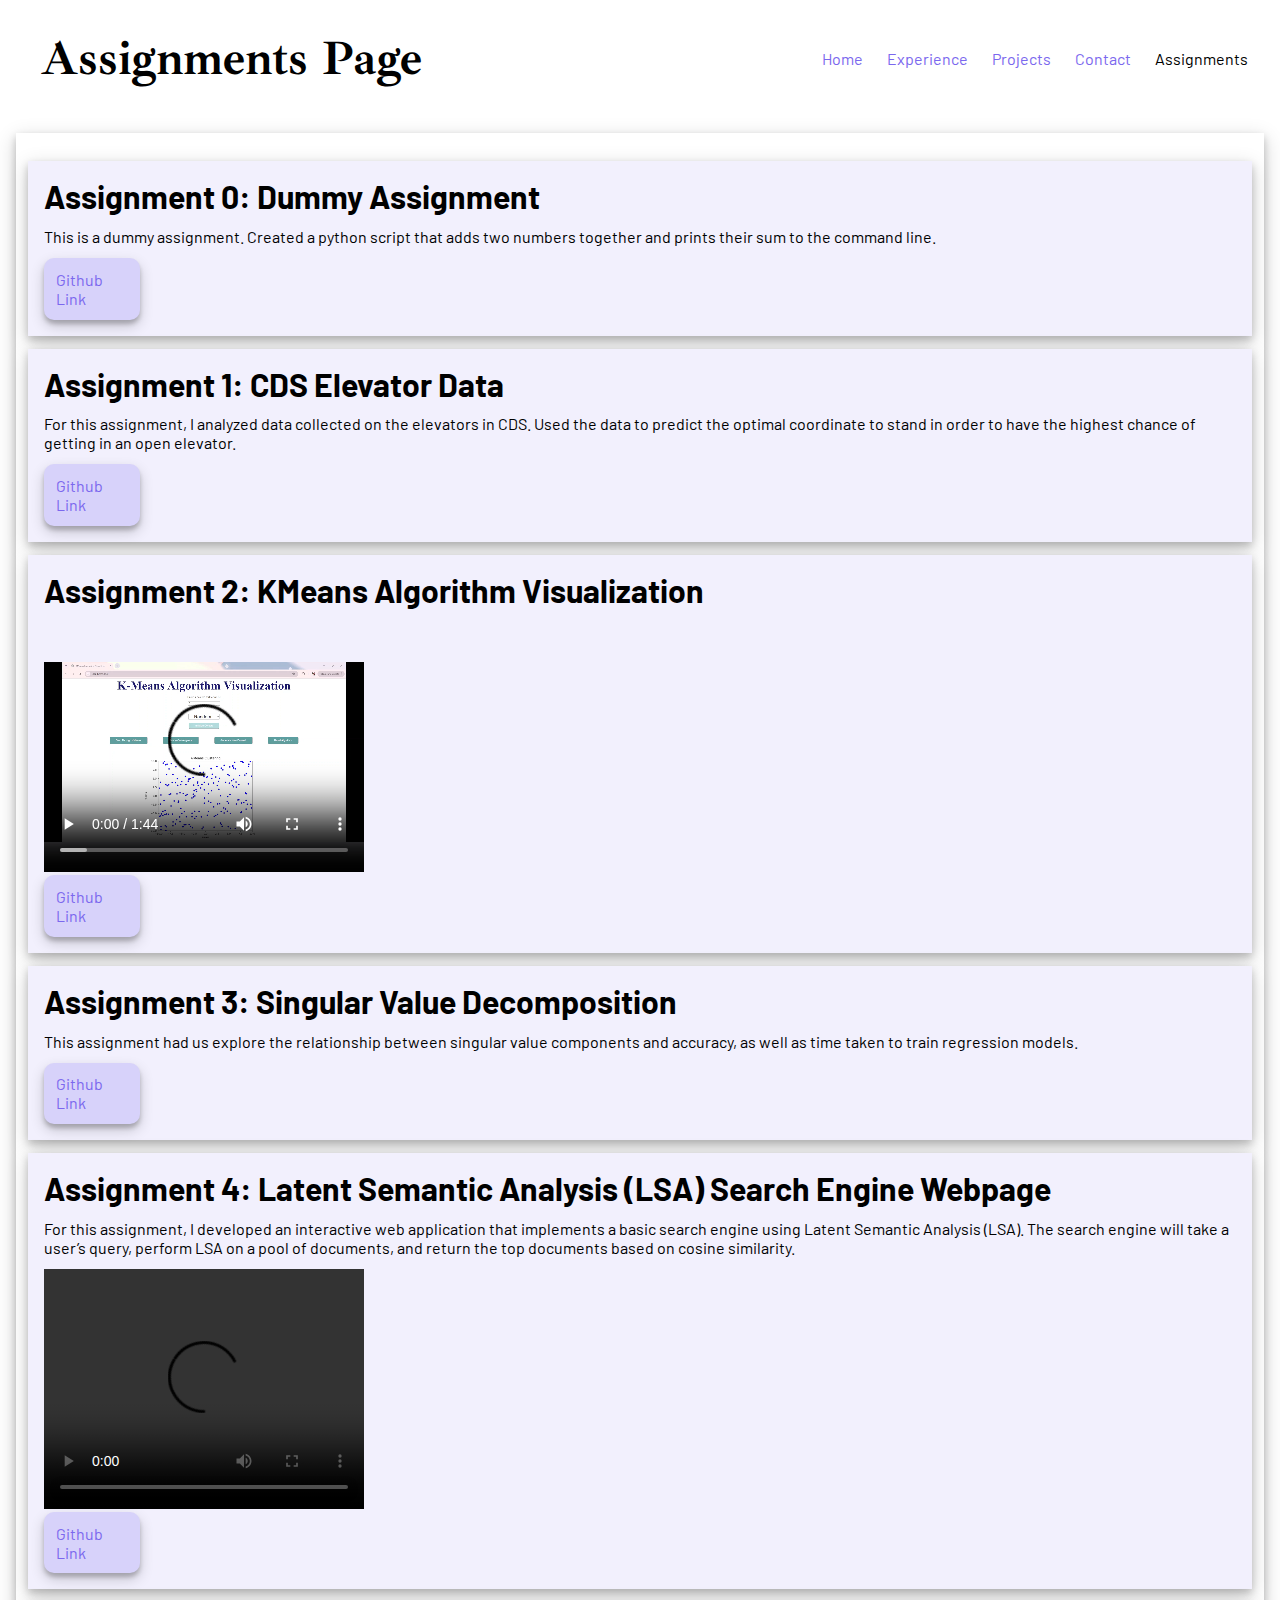
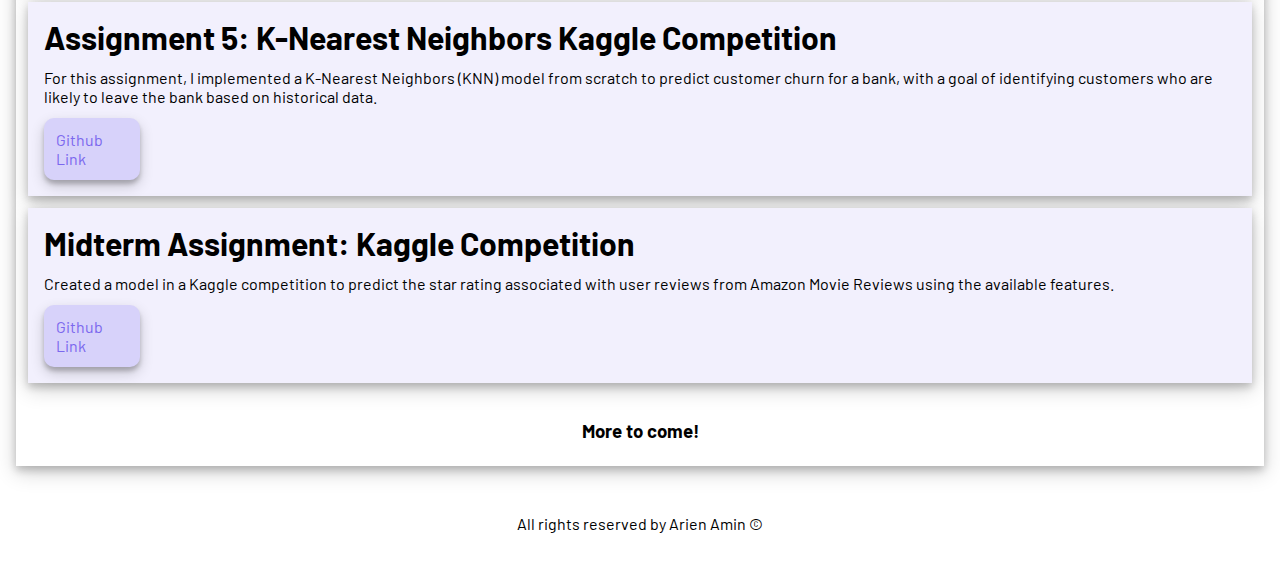
==== assignments.html @ d5472036 "added link for assignment 5" ====
<!DOCTYPE html>
<html lang="en">
<head>
    <meta charset="UTF-8">
    <link rel="stylesheet" type="text/css" href="index.css">
    <title>Assignments | CS506</title>
</head>
<body>
<header>
    <h1 class="title">Assignments Page</h1>
    <nav>
        <ul>
            <li><a href="index.html">Home</a></li>
            <li><a href="work-experience.html">Experience</a></li>
            <li><a href="projects.html">Projects</a></li>
            <li><a href="contact.html">Contact</a></li>
            <li><a class="active" href="assignments.html">Assignments</a></li>
        </ul>
    </nav>
</header>

<main>
    <div id="assignment-wrapper">
        <div class="assignments-gallery">
            <div class="assignments-card" data-modal="card0">
                <h1>Assignment 0: Dummy Assignment</h1>
                <p class="desc">This is a dummy assignment. Created a python script that adds two numbers together and prints their sum to the command line.</p>
                <div class="assignment-button">
                    <a href="https://github.com/arien97/aramin-assignment-0" target="_blank">Github Link</a>
                </div>
            </div>

            <div class="assignments-card" data-modal="card1">
                <h1>Assignment 1: CDS Elevator Data</h1>
                <p class="desc">For this assignment, I analyzed data collected on the elevators in CDS. Used the data to
                predict the optimal coordinate to stand in order to have the highest chance of getting in an open elevator.</p>
                <div class="assignment-button">
                    <a href="https://github.com/arien97/aramin-assignment-1" target="_blank">Github Link</a>
                </div>
            </div>

            <div class="assignments-card" data-modal="card2">
                <h1>Assignment 2: KMeans Algorithm Visualization</h1>
                <p class="desc"></p>
                <video width="320" height="240" controls>
                    <source src="./source/KMeansVideo.mp4" type="video/mp4">
                </video>
                <div class="assignment-button">
                    <a href="https://github.com/arien97/aramin-assignment-2" target="_blank">Github Link</a>
                </div>
            </div>

            <div class="assignments-card" data-modal="card3">
                <h1>Assignment 3: Singular Value Decomposition</h1>
                <p class="desc">This assignment had us explore the relationship between singular value components and accuracy, as well as time taken to train regression models.</p>
                <div class="assignment-button">
                    <a href="https://github.com/arien97/aramin-assignment-3" target="_blank">Github Link</a>
                </div>
            </div>

            <div class="assignments-card" data-modal="card4">
                <h1>Assignment 4: Latent Semantic Analysis (LSA) Search Engine Webpage</h1>
                <p class="desc">For this assignment, I developed an interactive web application that implements a basic search engine using Latent Semantic Analysis (LSA). The search engine will take a user’s query, perform LSA on a pool of documents, and return the top documents based on cosine similarity.</p>
                <video width="320" height="240" controls>
                    <source src="source/LSA-video.mp4" type="video/mp4">
                </video>
                <div class="assignment-button">
                    <a href="https://github.com/arien97/aramin-assignment-4" target="_blank">Github Link</a>
                </div>
            </div>

            <div class="assignments-card" data-modal="card5">
                <h1>Assignment 5: K-Nearest Neighbors Kaggle Competition</h1>
                <p class="desc">For this assignment, I implemented a K-Nearest Neighbors (KNN) model from scratch to predict customer churn for a bank, with a goal of identifying customers who are likely to leave the bank based on historical data.</p>
                <div class="assignment-button">
                    <a href="https://github.com/arien97/aramin-assignment-5" target="_blank">Github Link</a>
                </div>
            </div>

            <div class="assignments-card" data-modal="card6">
                <h1>Midterm Assignment: Kaggle Competition</h1>
                <p class="desc">Created a model in a Kaggle competition to predict the star rating associated with user reviews from Amazon Movie Reviews using the available features.</p>
                <div class="assignment-button">
                    <a href="https://github.com/arien97/aramin-cs506-midterm" target="_blank">Github Link</a>
                </div>
            </div>

            <div id="temp">
                <h3>More to come!</h3>
            </div>

        </div>
    </div>
</main>

<footer><p>All rights reserved by Arien Amin &#169; </p></footer>

</body>
</html>
---- index.css ----
@import url('https://fonts.googleapis.com/css2?family=Barlow:ital,wght@0,100;0,200;0,300;0,400;0,500;0,600;0,700;0,800;0,900;1,100;1,200;1,300;1,400;1,500;1,600;1,700;1,800;1,900&display=swap');
@import url('https://fonts.googleapis.com/css2?family=Barlow:ital,wght@0,100;0,200;0,300;0,400;0,500;0,600;0,700;0,800;0,900;1,100;1,200;1,300;1,400;1,500;1,600;1,700;1,800;1,900&family=Ibarra+Real+Nova:ital,wght@0,400..700;1,400..700&display=swap');

*{
    margin: 0;
    box-sizing: border-box;
    font-family: "Barlow", sans-serif;
}
::-webkit-scrollbar{
    width: 12px;
}
::-webkit-scrollbar-track {
    background: #f1f1f1;
}

/* Handle */
::-webkit-scrollbar-thumb {
    background: #d7d2fa;
}

/* Handle on hover */
::-webkit-scrollbar-thumb:hover {
    background: mediumslateblue;
}

/*for bigger screens*/
@media screen and (min-width: 750px){
    header{
        display: flex;
        justify-content: space-between;
        align-items: center;
        padding: 1rem;
        h1{
            padding: 1% 2%;
        }
        nav{
            padding-right: 2%;
        }
        nav ul{
            display: flex;
            gap: 1.5rem;
        }
    }
}

/*for smaller screens*/
@media screen and (max-width: 750px){
    header{
        display: flex;
        flex-direction: column;
        align-items: center;
        padding: 1rem;
        h1{
            padding: 1% 2%;
        }
        nav{
            padding-right: 2%;
        }
        nav ul{
            display: flex;
            gap: 1.5rem;
        }
    }
}

.title{
    font-family: "Ibarra Real Nova", serif;
    font-size: calc(1rem + 2rem);
}

nav a{
    text-decoration: none;
    color: mediumslateblue;
}

nav a:hover{
    text-decoration: underline;
    transition: 0.3s ease;
}

nav ul{
    list-style: none;
    padding: 2%;
}

nav li{
    .active{
        color: black;
    }
}

#page-wrapper {
    height: 90vh;

}

.card{
    background-color: #e9e8ff;
    background-image: linear-gradient(#e9e8ff, #ededed);
    text-align: center;
    box-shadow: 0 4px 8px 0 rgba(0, 0, 0, 0.2), 0 6px 20px 0 rgba(0, 0, 0, 0.19);

    #card-title{
        color: mediumslateblue;
        padding: 2%;
        font-size: calc(1rem + 1rem);
    }
    p{
        padding: 0 4%;
    }
    padding: 1rem;
    margin: 2rem;
    height: 50vh;
}

#work-wrapper{
    height: 90vh;
    margin: 2% 10% 6% 6%;
    h3{
        text-align: center;
    }
}

table th{
    background-color: mediumslateblue;
    color: white;
}

th, td{
    padding: 1vw;
}

.table-wrapper{
    margin: auto;
    padding-bottom: 10%;
    padding-top: 10%;
}



.job-desc{
    margin: 5%;
    text-align: left;
    a{
        color: mediumslateblue;
        text-decoration: none;
    }
    a:hover{
        text-decoration: underline;
    }
}

#projects{
    text-align: center;
    padding: 2rem;
    height: 90vh;
}

#contact-page{
    height: 80vh;
}
#contact-content{
    padding: 2rem;
    border-radius: 10px;
    margin: 5% 5%;
    text-align: center;
    a{
        color: mediumslateblue;
        text-decoration: none;
    }
    a:hover{
        text-decoration: underline;
    }
    box-shadow: 0 4px 8px 0 rgba(0, 0, 0, 0.2), 0 6px 20px 0 rgba(0, 0, 0, 0.19);
}

#assignment-wrapper{
    margin: 1rem;
    min-height: 90vh;
}

.assignments-gallery{
    box-shadow: 0 4px 8px 0 rgba(0, 0, 0, 0.2), 0 6px 20px 0 rgba(0, 0, 0, 0.19);
    min-height: 80vh;
    padding-top: 1rem;
    #temp{
        text-align: center;
        padding: 1.5rem;
    }
}

.assignments-card{
    background-color: #f2f0fd;
    box-shadow: 0 4px 8px 0 rgba(0, 0, 0, 0.2), 0 6px 20px 0 rgba(0, 0, 0, 0.19);
    margin: 1%;
    padding: 1rem;

    .desc{
        padding: 1% 0;
    }

    .assignment-button{
        background-color: #d7d2fa;
        width: 8%;
        padding: 1%;
        border-radius: 10px;
        box-shadow: 0 4px 4px 0 rgba(0, 0, 0, 0.2), 0 6px 14px 0 rgba(0, 0, 0, 0.19);
        a{
            text-decoration: none;
            color: mediumslateblue;
        }
        a:hover{
            text-decoration: underline;
        }
    }
}
footer{
    text-align: center;
    padding-bottom: 2rem;
    padding-top: 2rem;
}
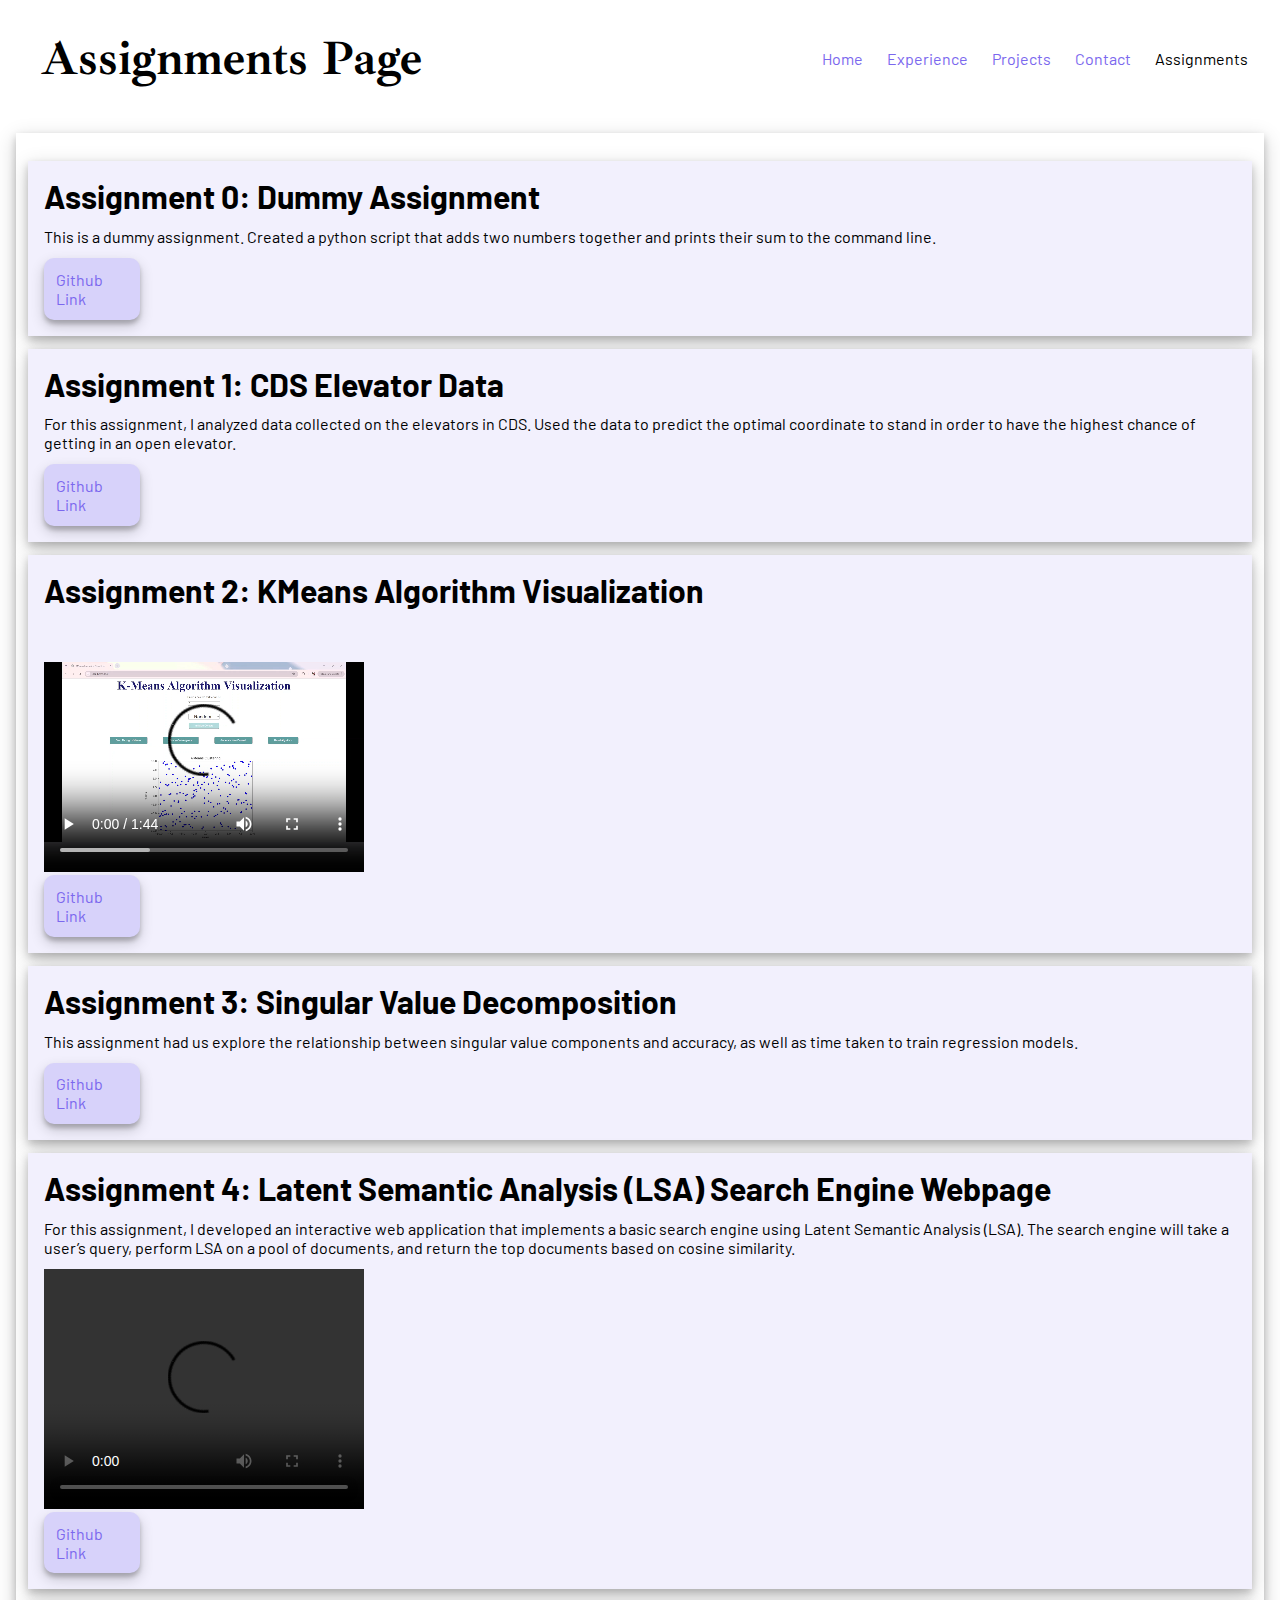
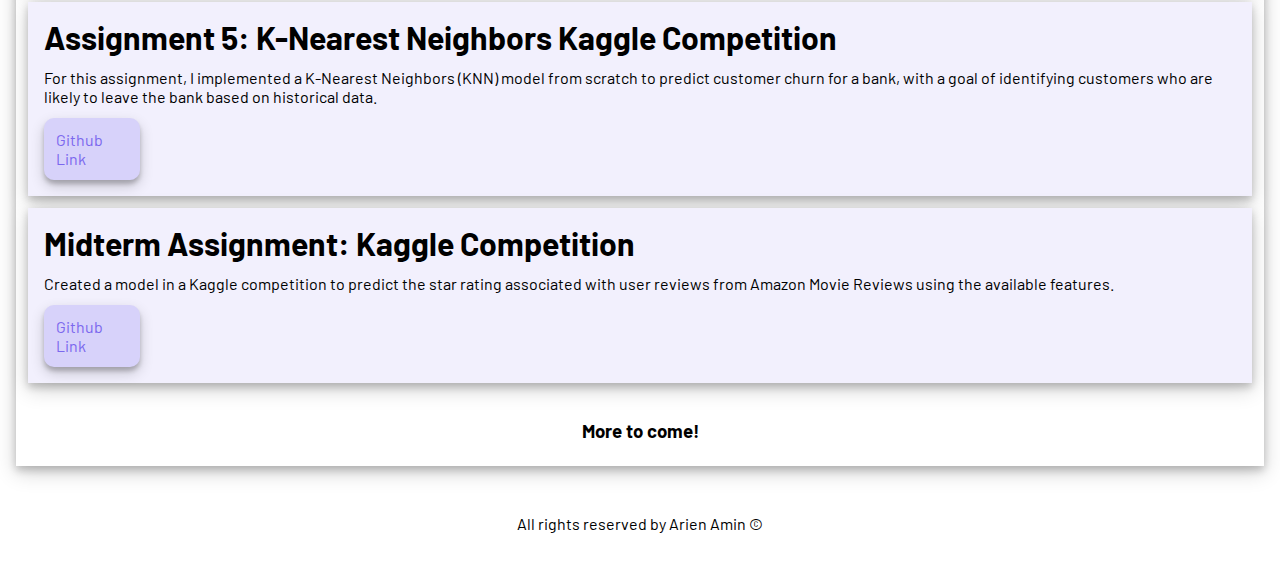
==== commit 7311ef31: "added midterm assignment" ====
--- a/assignments.html
+++ b/assignments.html
@@ -85,6 +85,9 @@
                 </div>
             </div>
 
+            <div>
+            </div>
+
             <div id="temp">
                 <h3>More to come!</h3>
             </div>
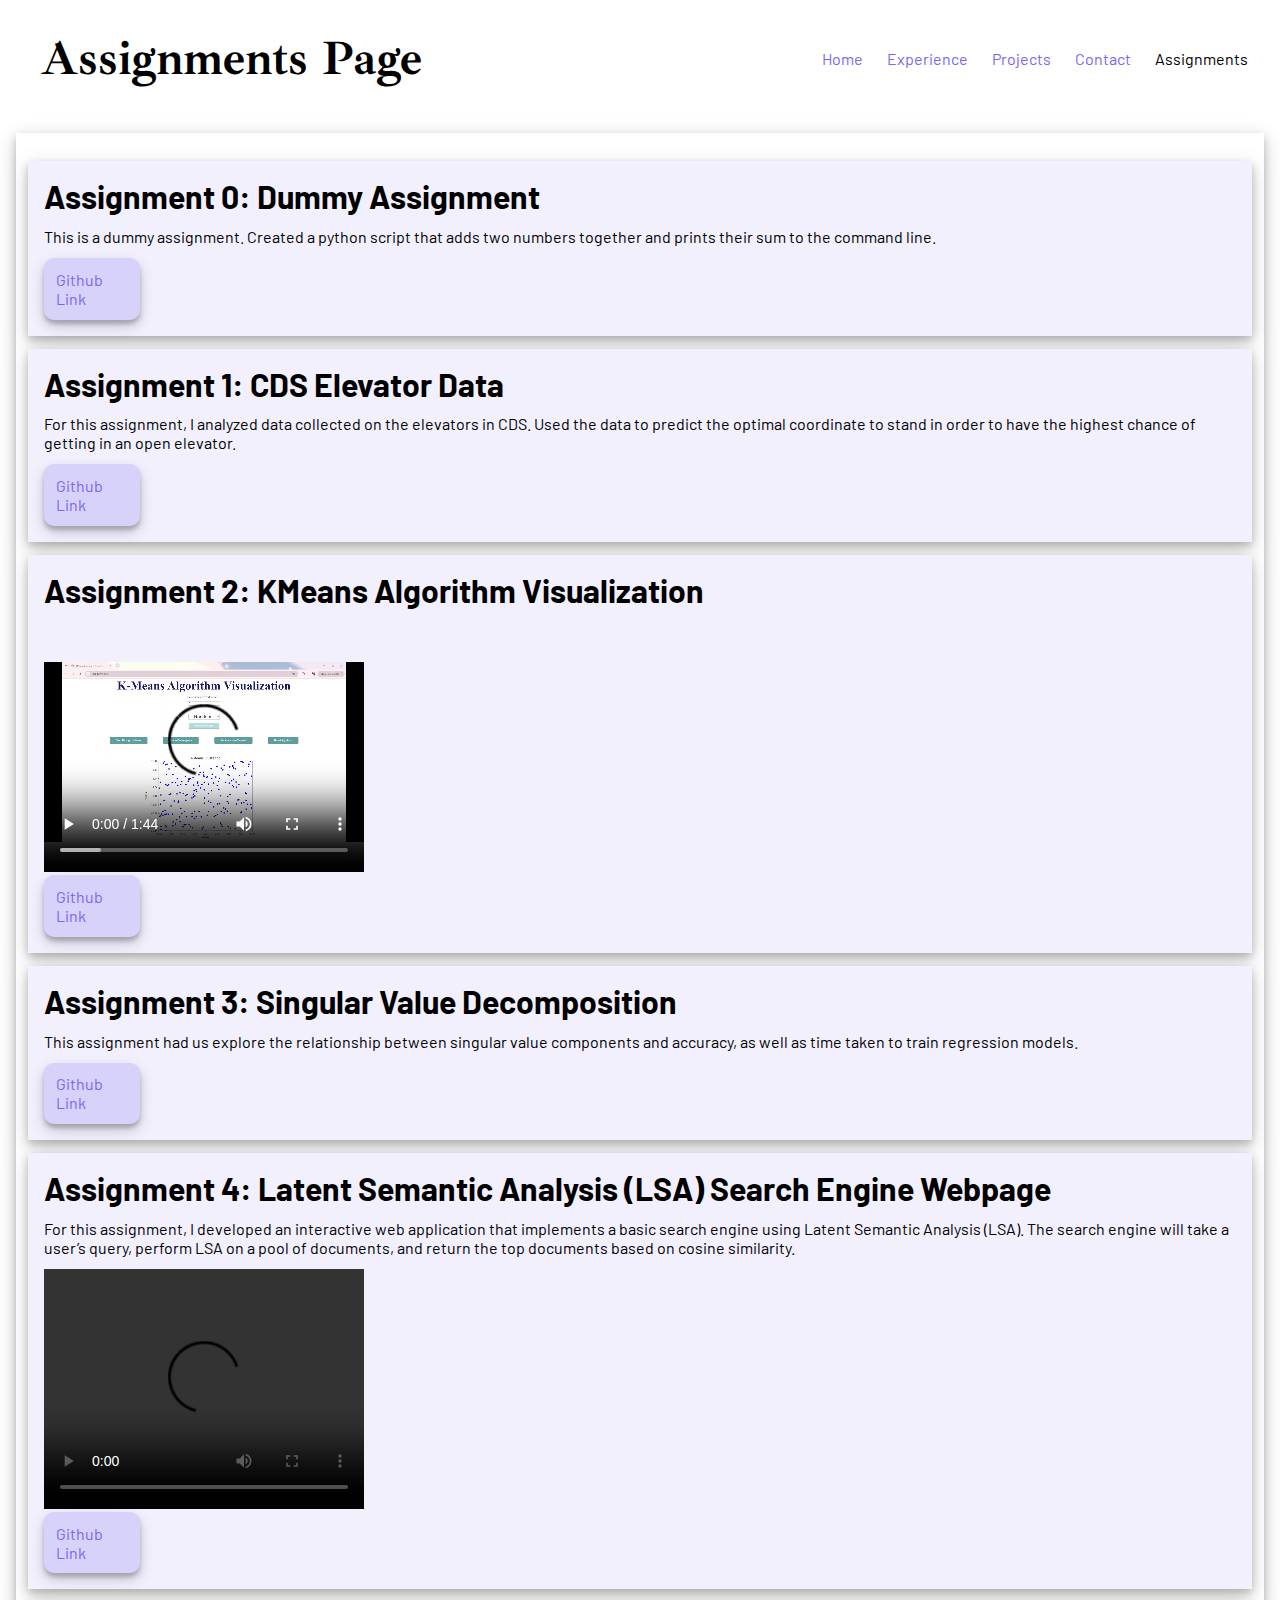
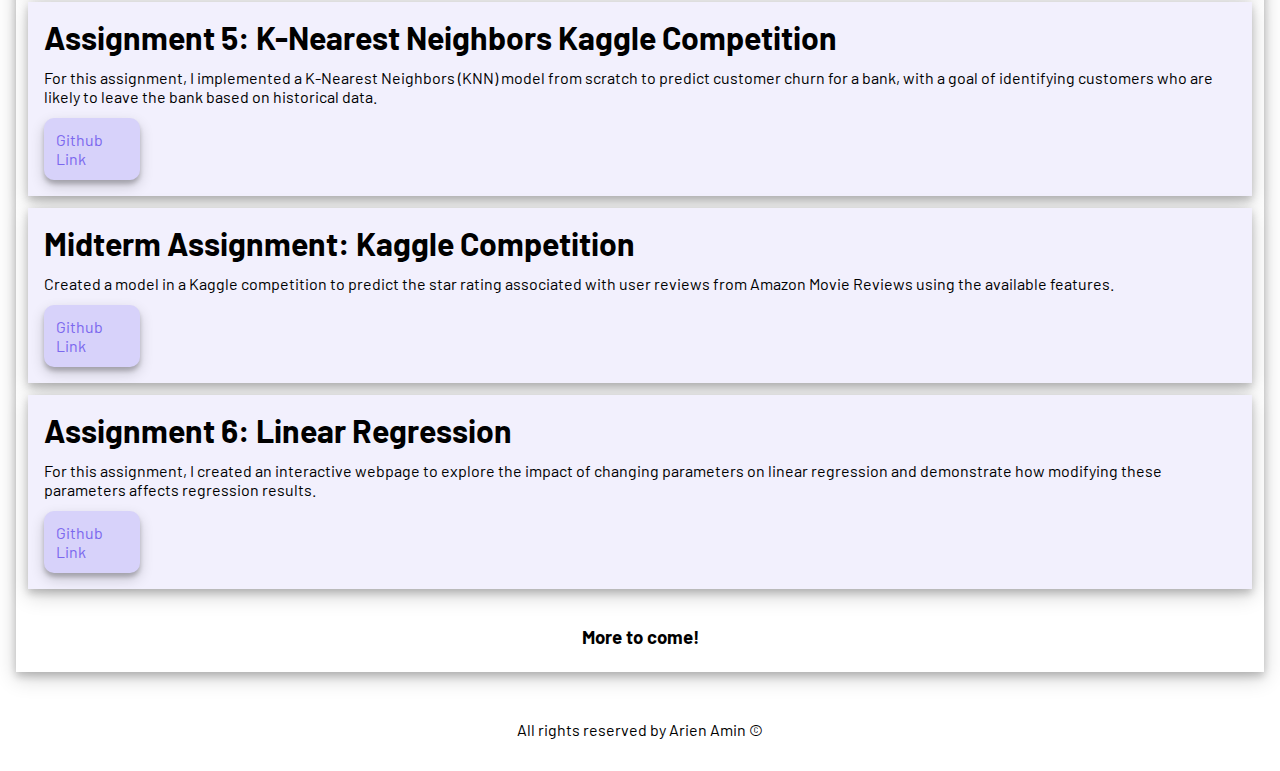
==== commit ad43842d: "added assignment 6" ====
--- a/assignments.html
+++ b/assignments.html
@@ -85,7 +85,12 @@
                 </div>
             </div>
 
-            <div>
+            <div class="assignments-card" data-modal="card7">
+                <h1>Assignment 6: Linear Regression</h1>
+                <p class="desc"> For this assignment, I created an interactive webpage to explore the impact of changing parameters on linear regression and demonstrate how modifying these parameters affects regression results.</p>
+                <div class="assignment-button">
+                    <a href="https://github.com/arien97/aramin-assignment-6" target="_blank">Github Link</a>
+                </div>
             </div>
 
             <div id="temp">
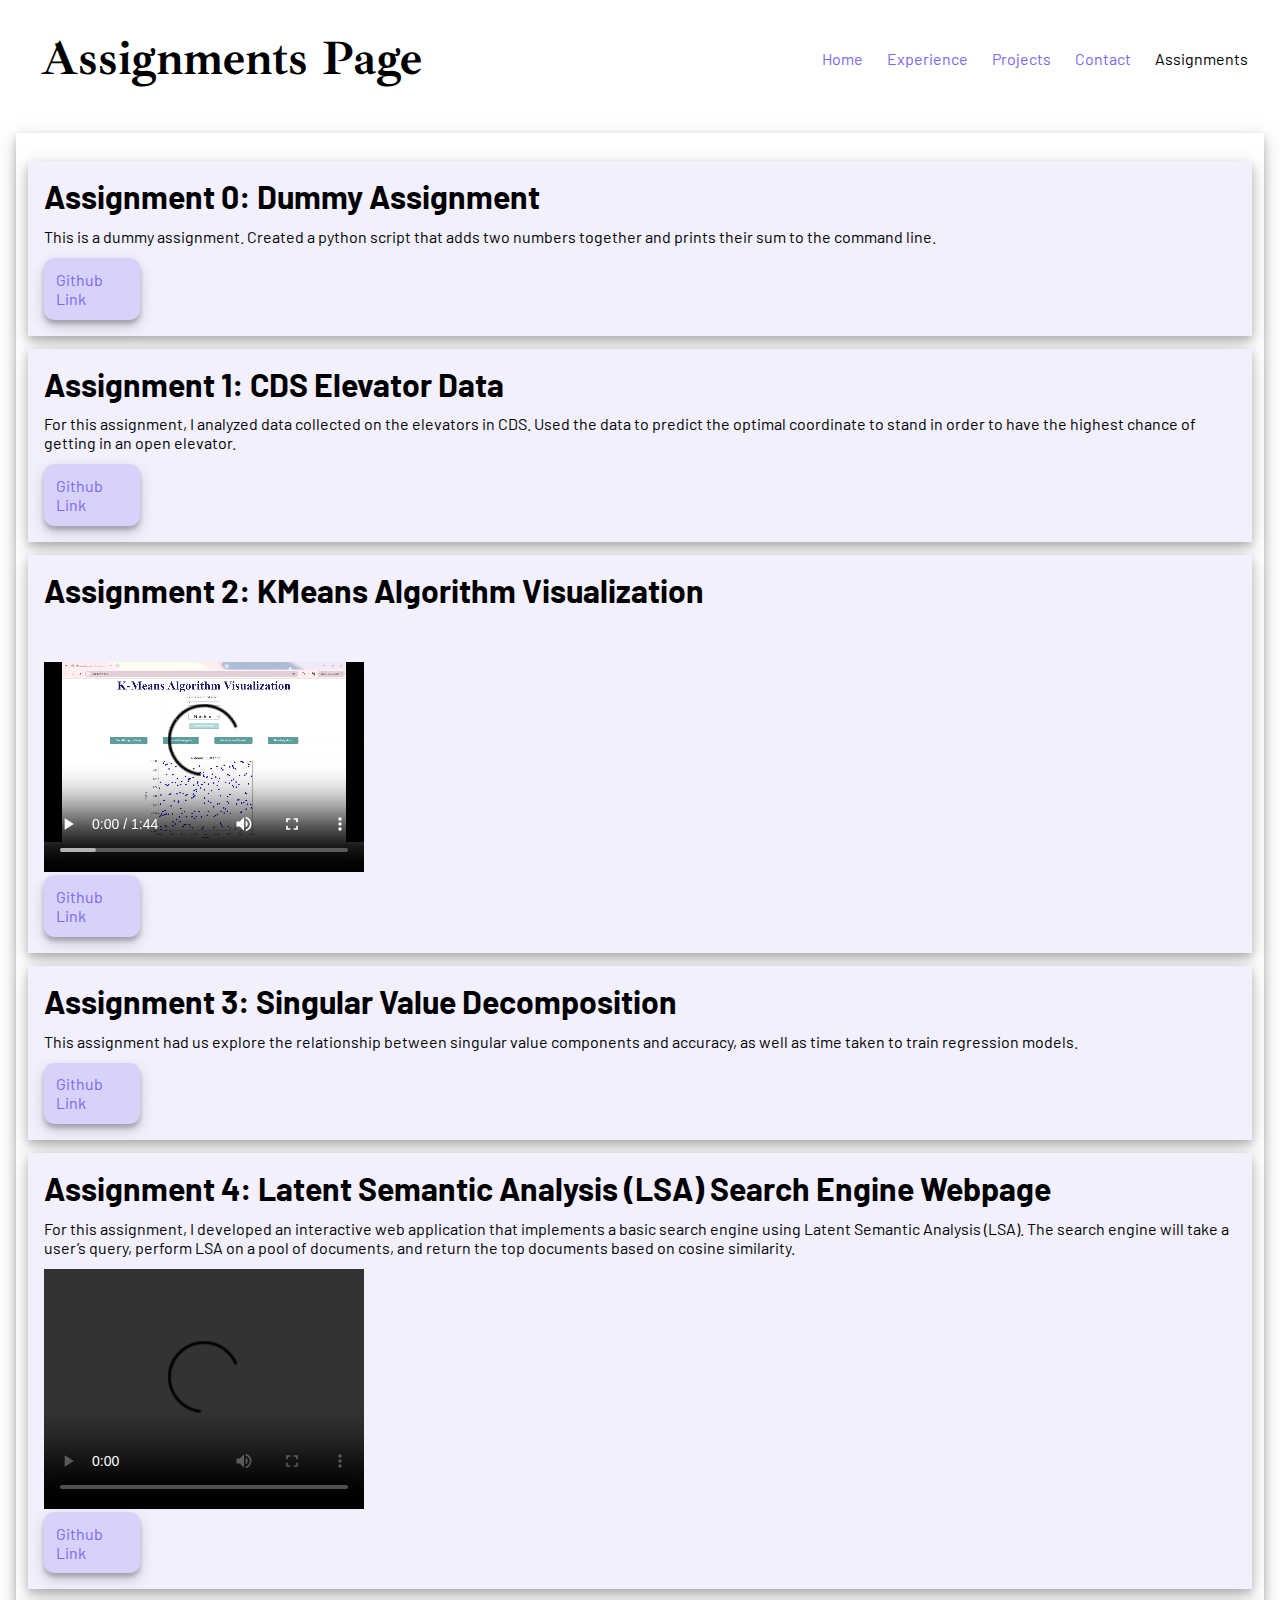
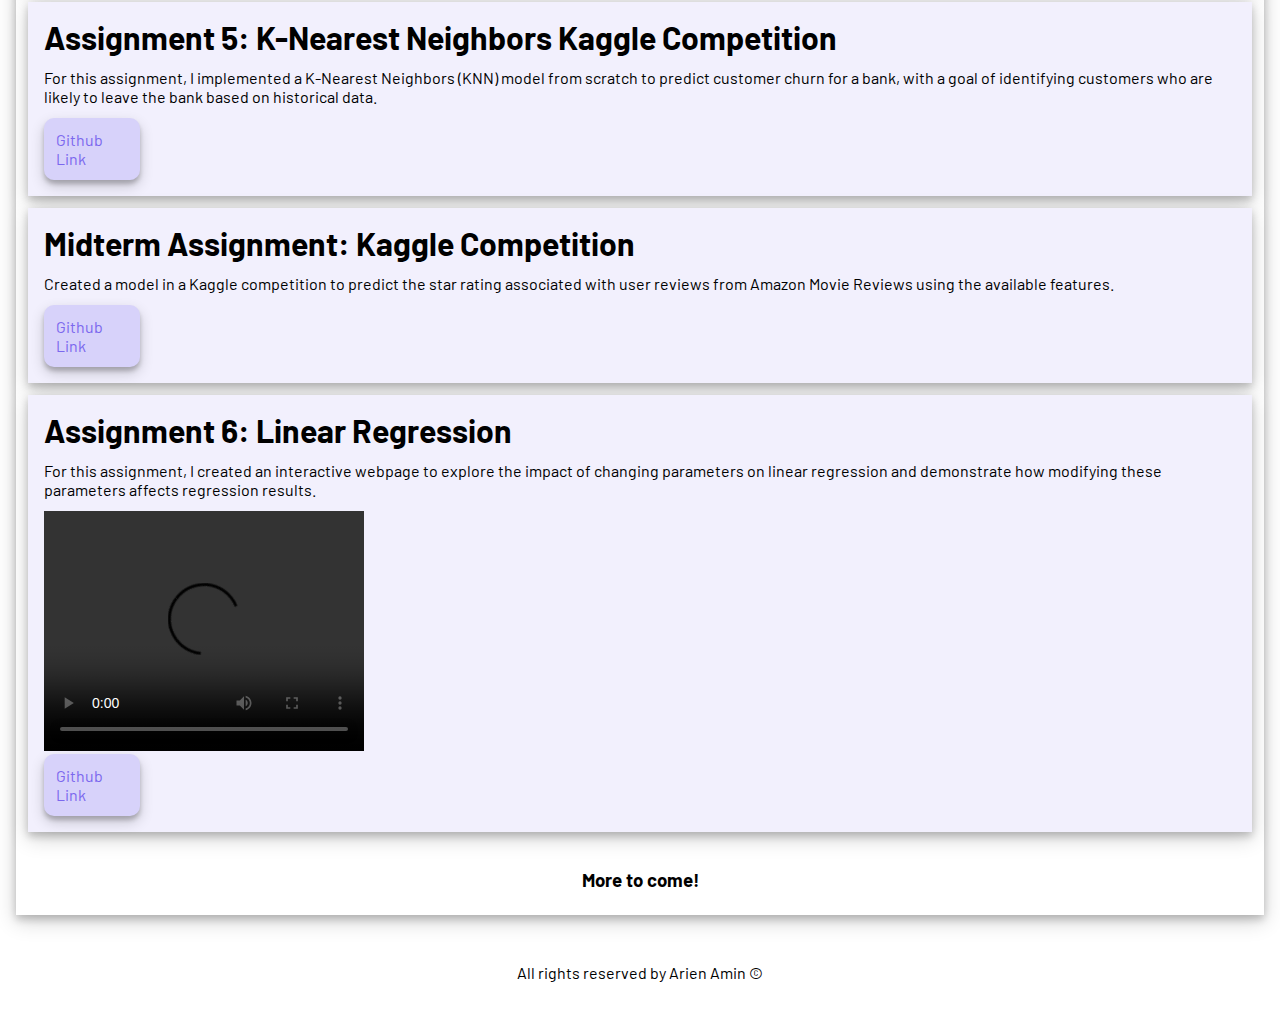
==== commit 1a27cf4f: "added assignment 6 video" ====
--- a/assignments.html
+++ b/assignments.html
@@ -88,6 +88,9 @@
             <div class="assignments-card" data-modal="card7">
                 <h1>Assignment 6: Linear Regression</h1>
                 <p class="desc"> For this assignment, I created an interactive webpage to explore the impact of changing parameters on linear regression and demonstrate how modifying these parameters affects regression results.</p>
+                <video width="320" height="240" controls>
+                    <source src="source/Linear-regression-video.mp4" type="video/mp4">
+                </video>
                 <div class="assignment-button">
                     <a href="https://github.com/arien97/aramin-assignment-6" target="_blank">Github Link</a>
                 </div>
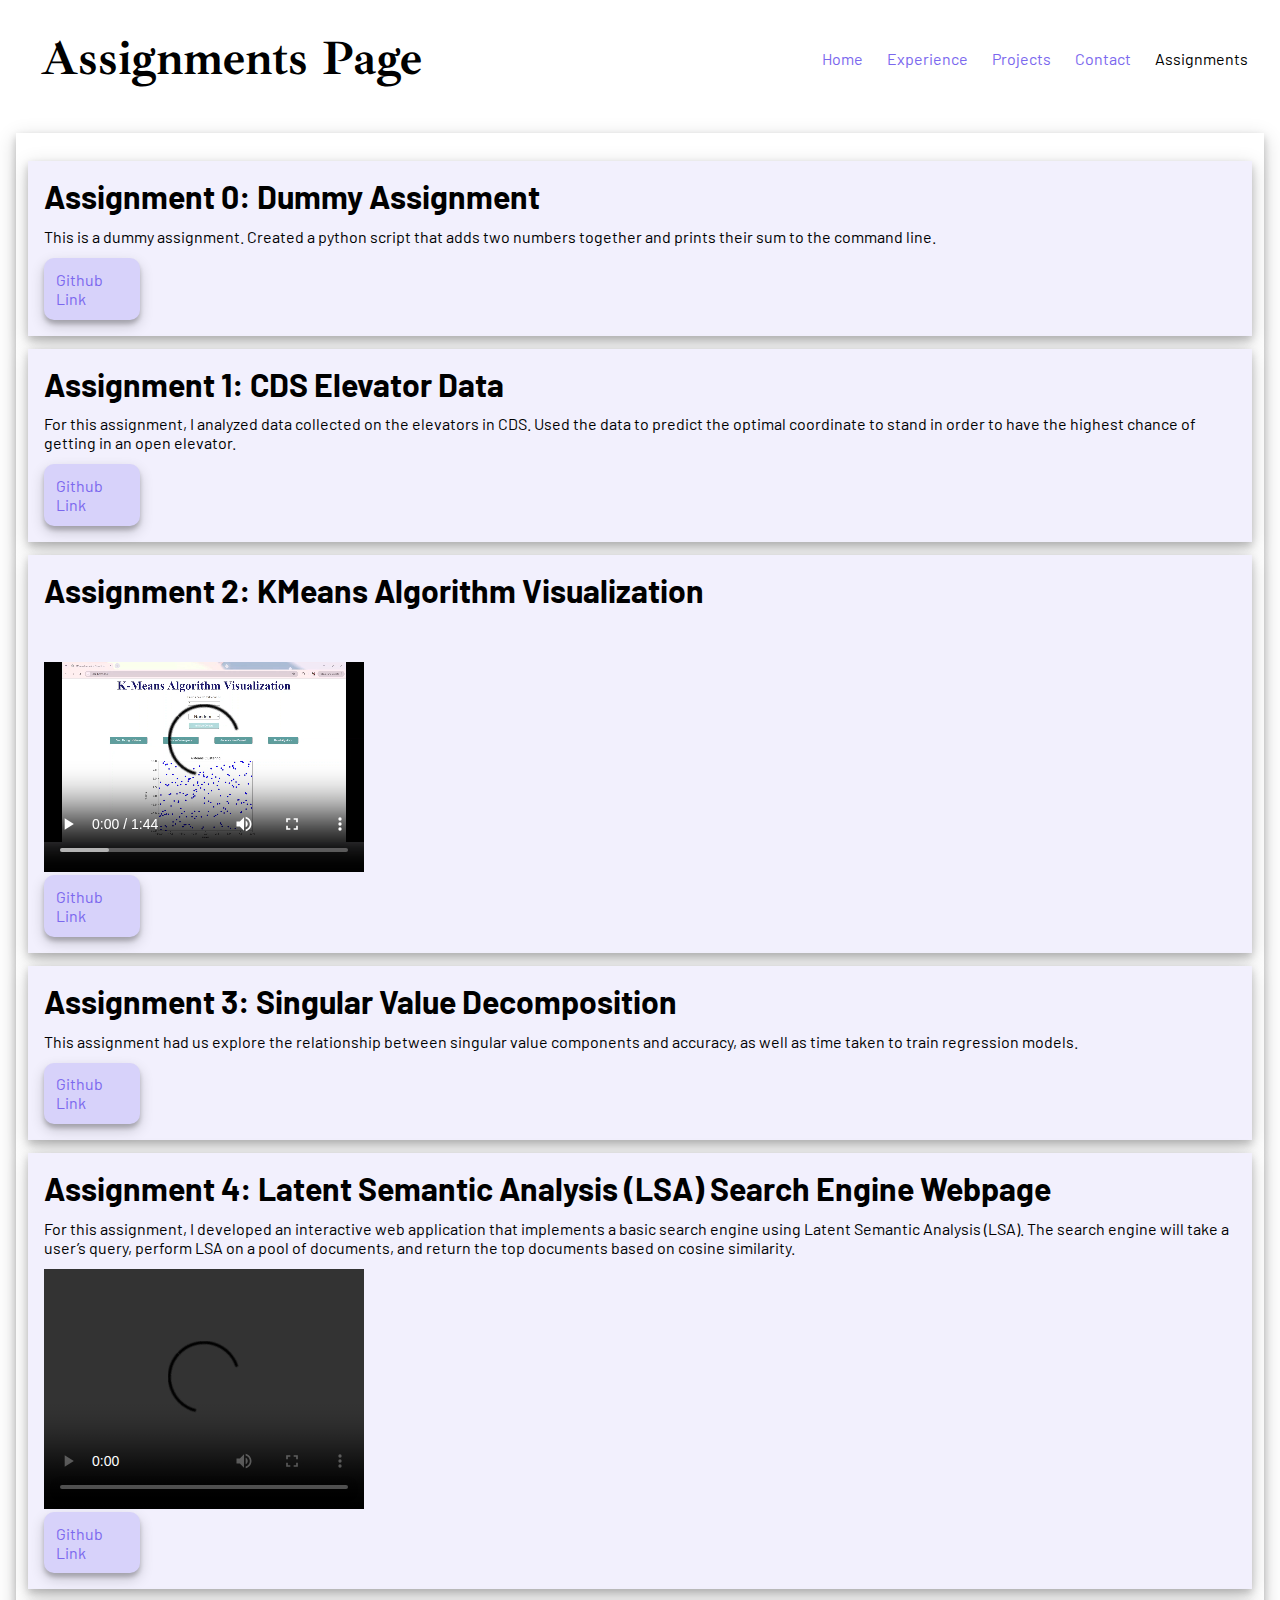
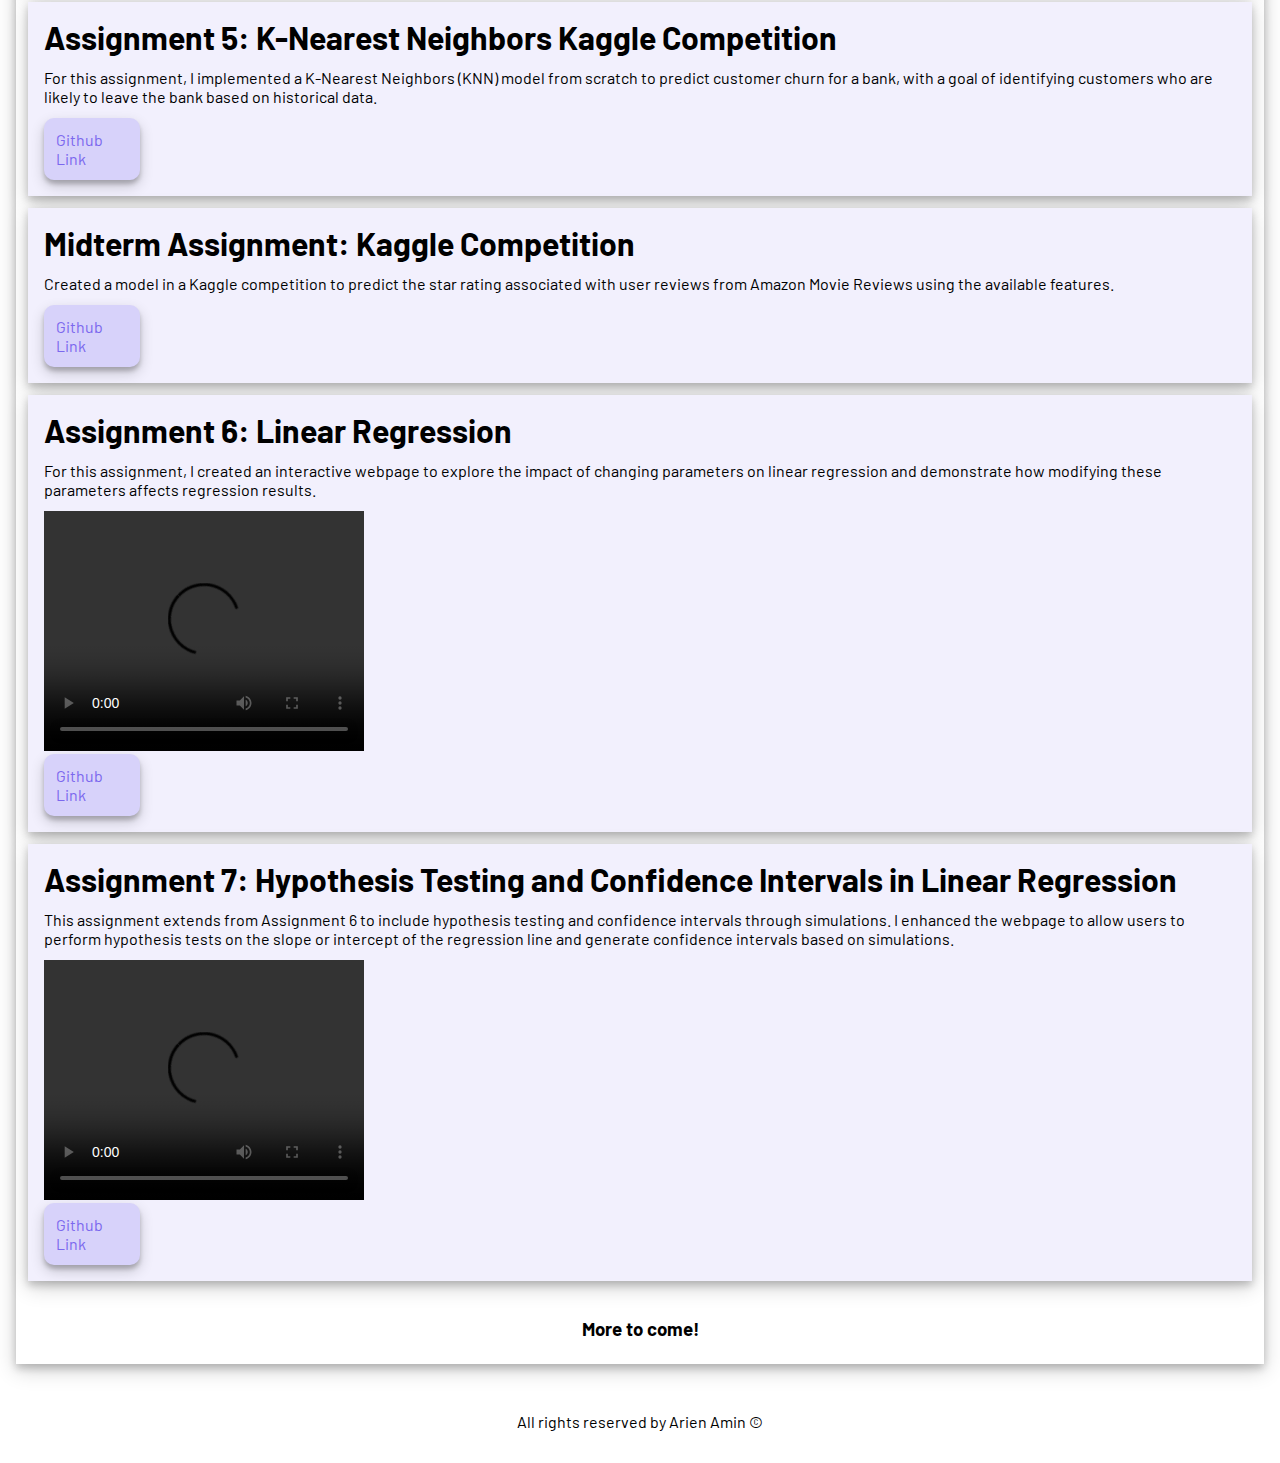
==== commit 0c6f801d: "added assignment 7 code and video" ====
--- a/assignments.html
+++ b/assignments.html
@@ -96,6 +96,17 @@
                 </div>
             </div>
 
+            <div class="assignments-card" data-modal="card8">
+                <h1>Assignment 7: Hypothesis Testing and Confidence Intervals in Linear Regression</h1>
+                <p class="desc">This assignment extends from Assignment 6 to include hypothesis testing and confidence intervals through simulations. I enhanced the webpage to allow users to perform hypothesis tests on the slope or intercept of the regression line and generate confidence intervals based on simulations.</p>
+                <video width="320" height="240" controls>
+                    <source src="source/hypothesis-confidence-testing.mp4" type="video/mp4">
+                </video>
+                <div class="assignment-button">
+                    <a href="https://github.com/arien97/aramin-assignment-7" target="_blank">Github Link</a>
+                </div>
+            </div>
+
             <div id="temp">
                 <h3>More to come!</h3>
             </div>
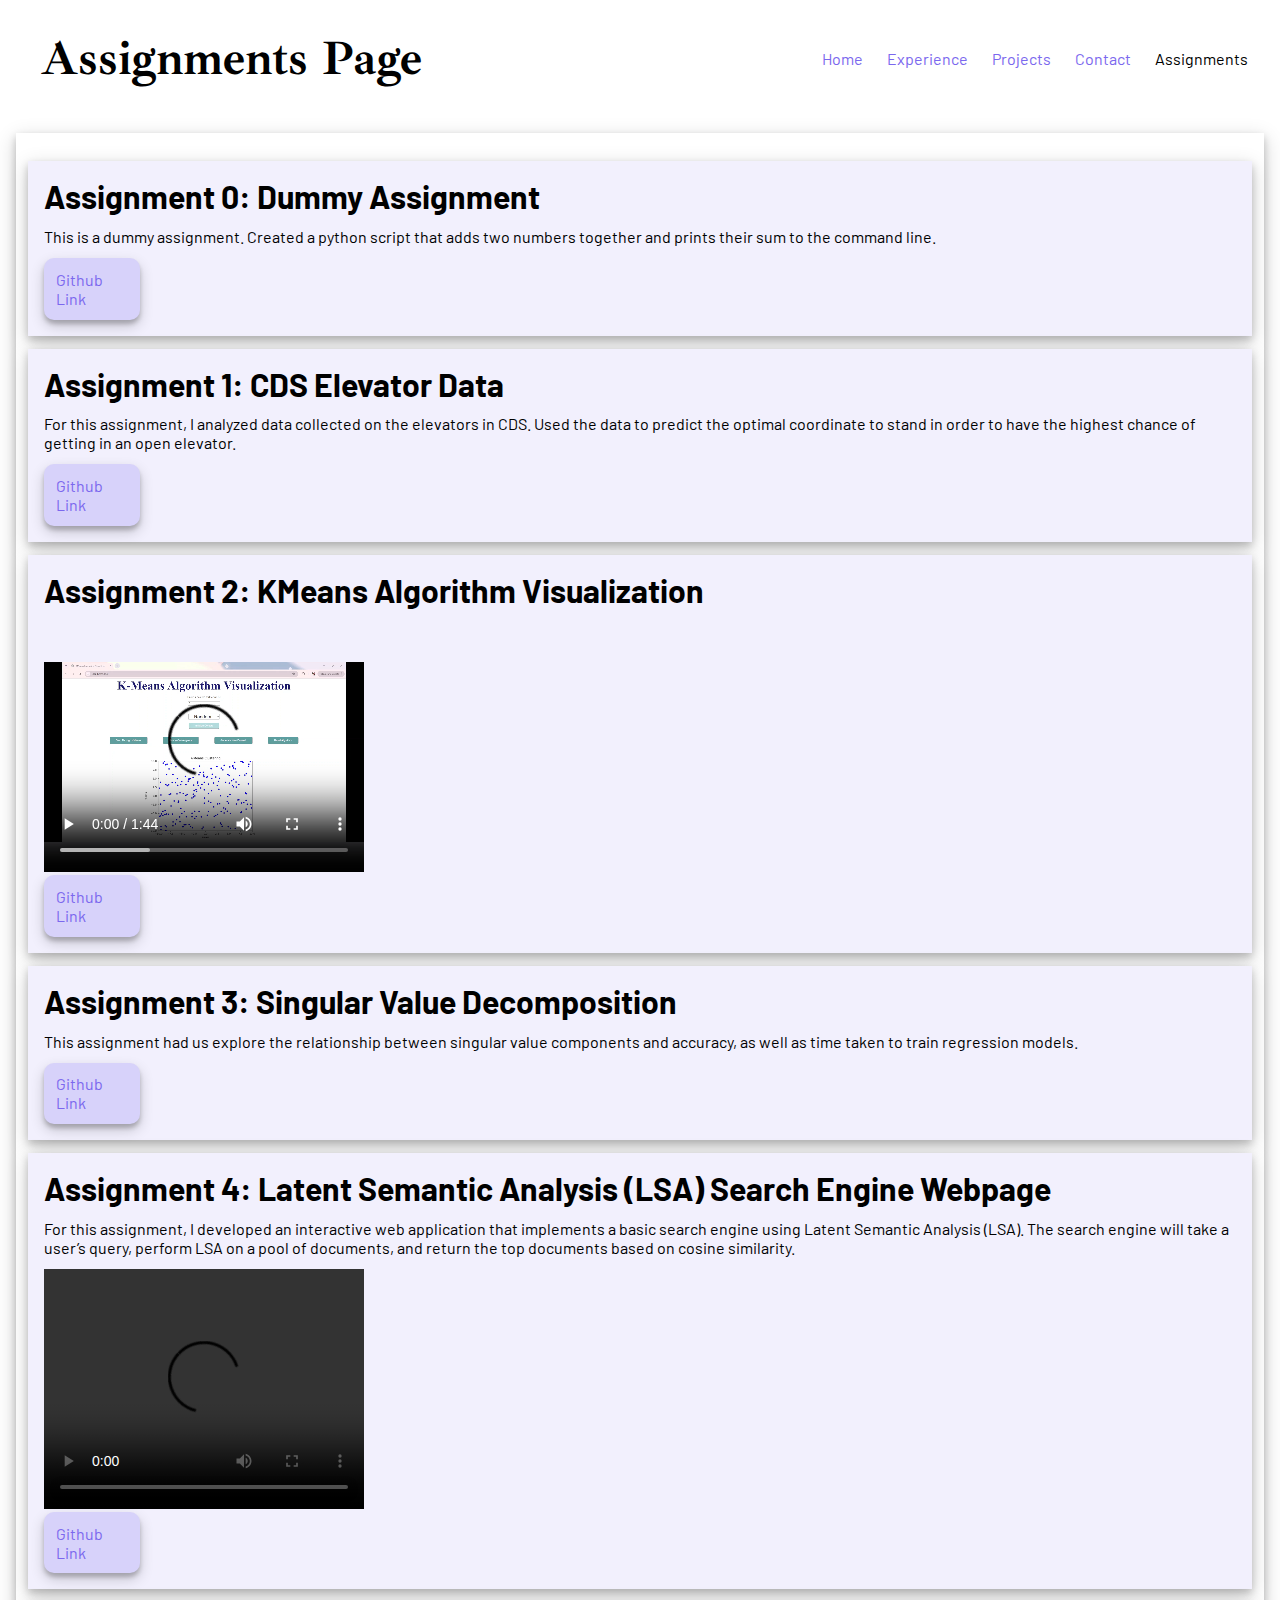
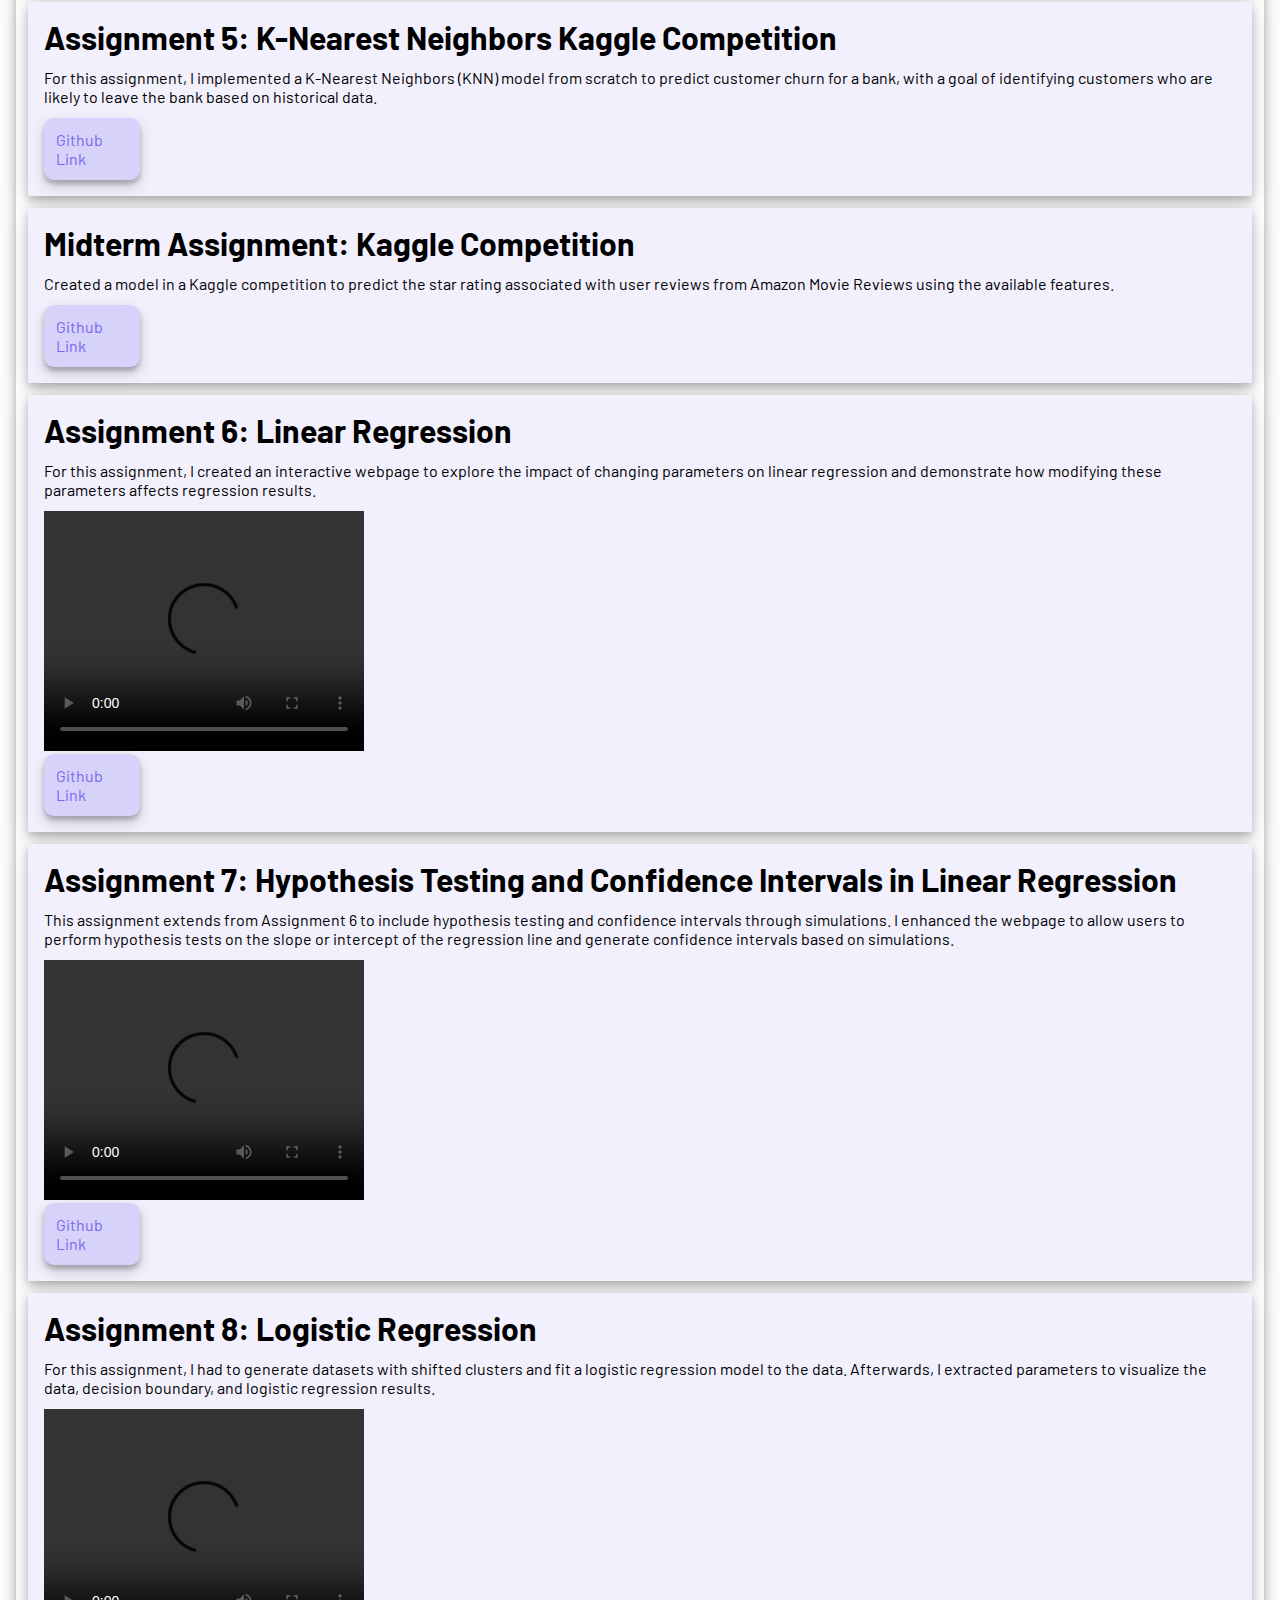
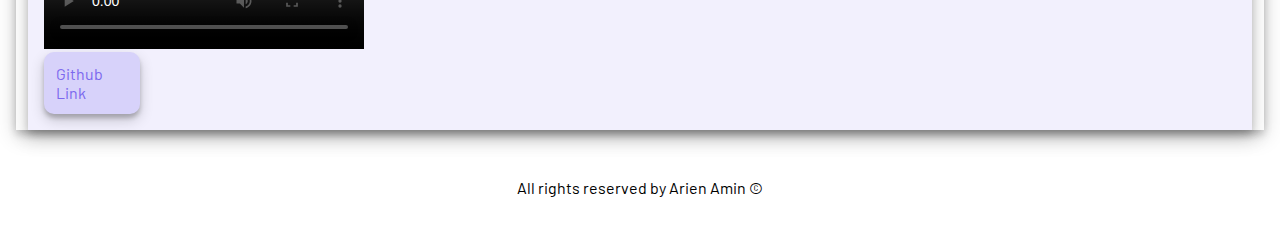
==== commit 70e22e53: "added assignment 8 code and video" ====
--- a/assignments.html
+++ b/assignments.html
@@ -107,8 +107,15 @@
                 </div>
             </div>
 
-            <div id="temp">
-                <h3>More to come!</h3>
+            <div class="assignments-card" data-modal="card9">
+                <h1>Assignment 8: Logistic Regression</h1>
+                <p class="desc">For this assignment, I had to generate datasets with shifted clusters and fit a logistic regression model to the data. Afterwards, I extracted parameters to visualize the data, decision boundary, and logistic regression results.</p>
+                <video width="320" height="240" controls>
+                    <source src="source/Logistic-regression-video.mp4" type="video/mp4">
+                </video>
+                <div class="assignment-button">
+                    <a href="https://github.com/arien97/aramin-assignment-8" target="_blank">Github Link</a>
+                </div>
             </div>
 
         </div>
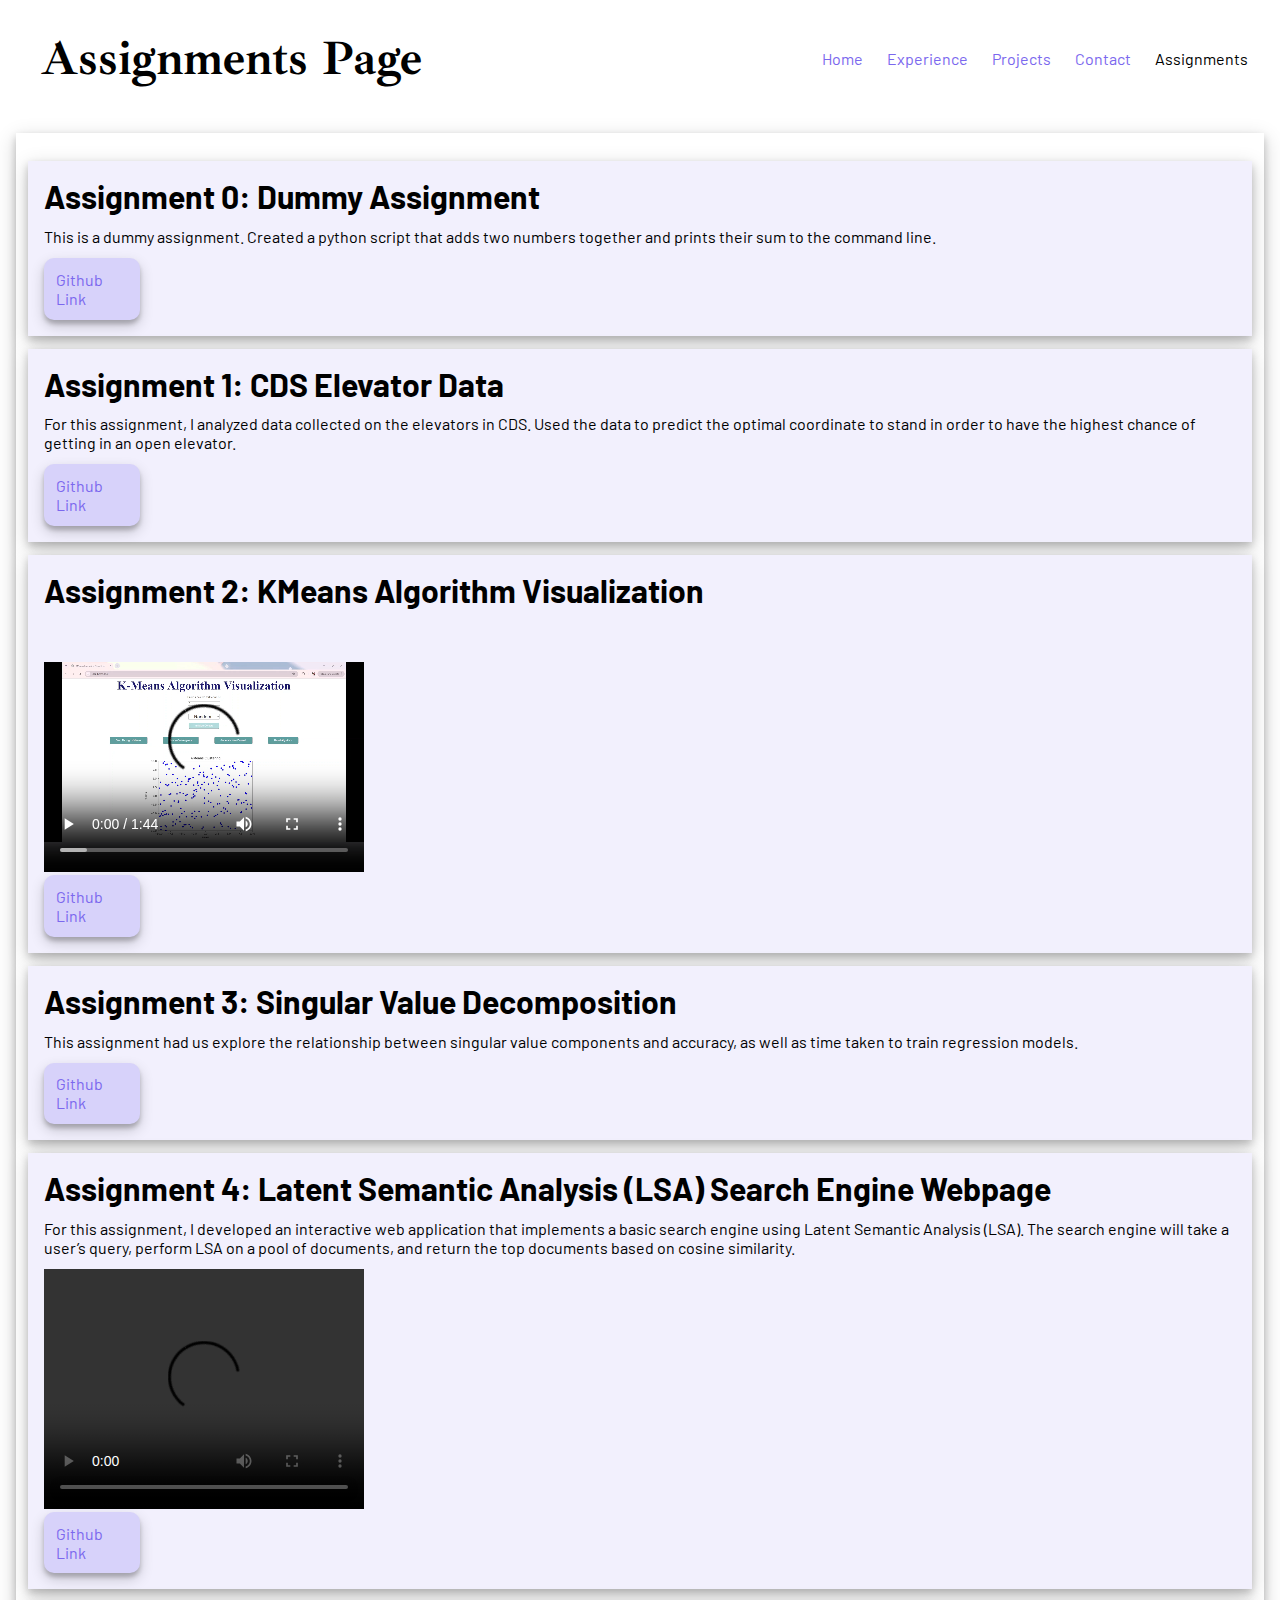
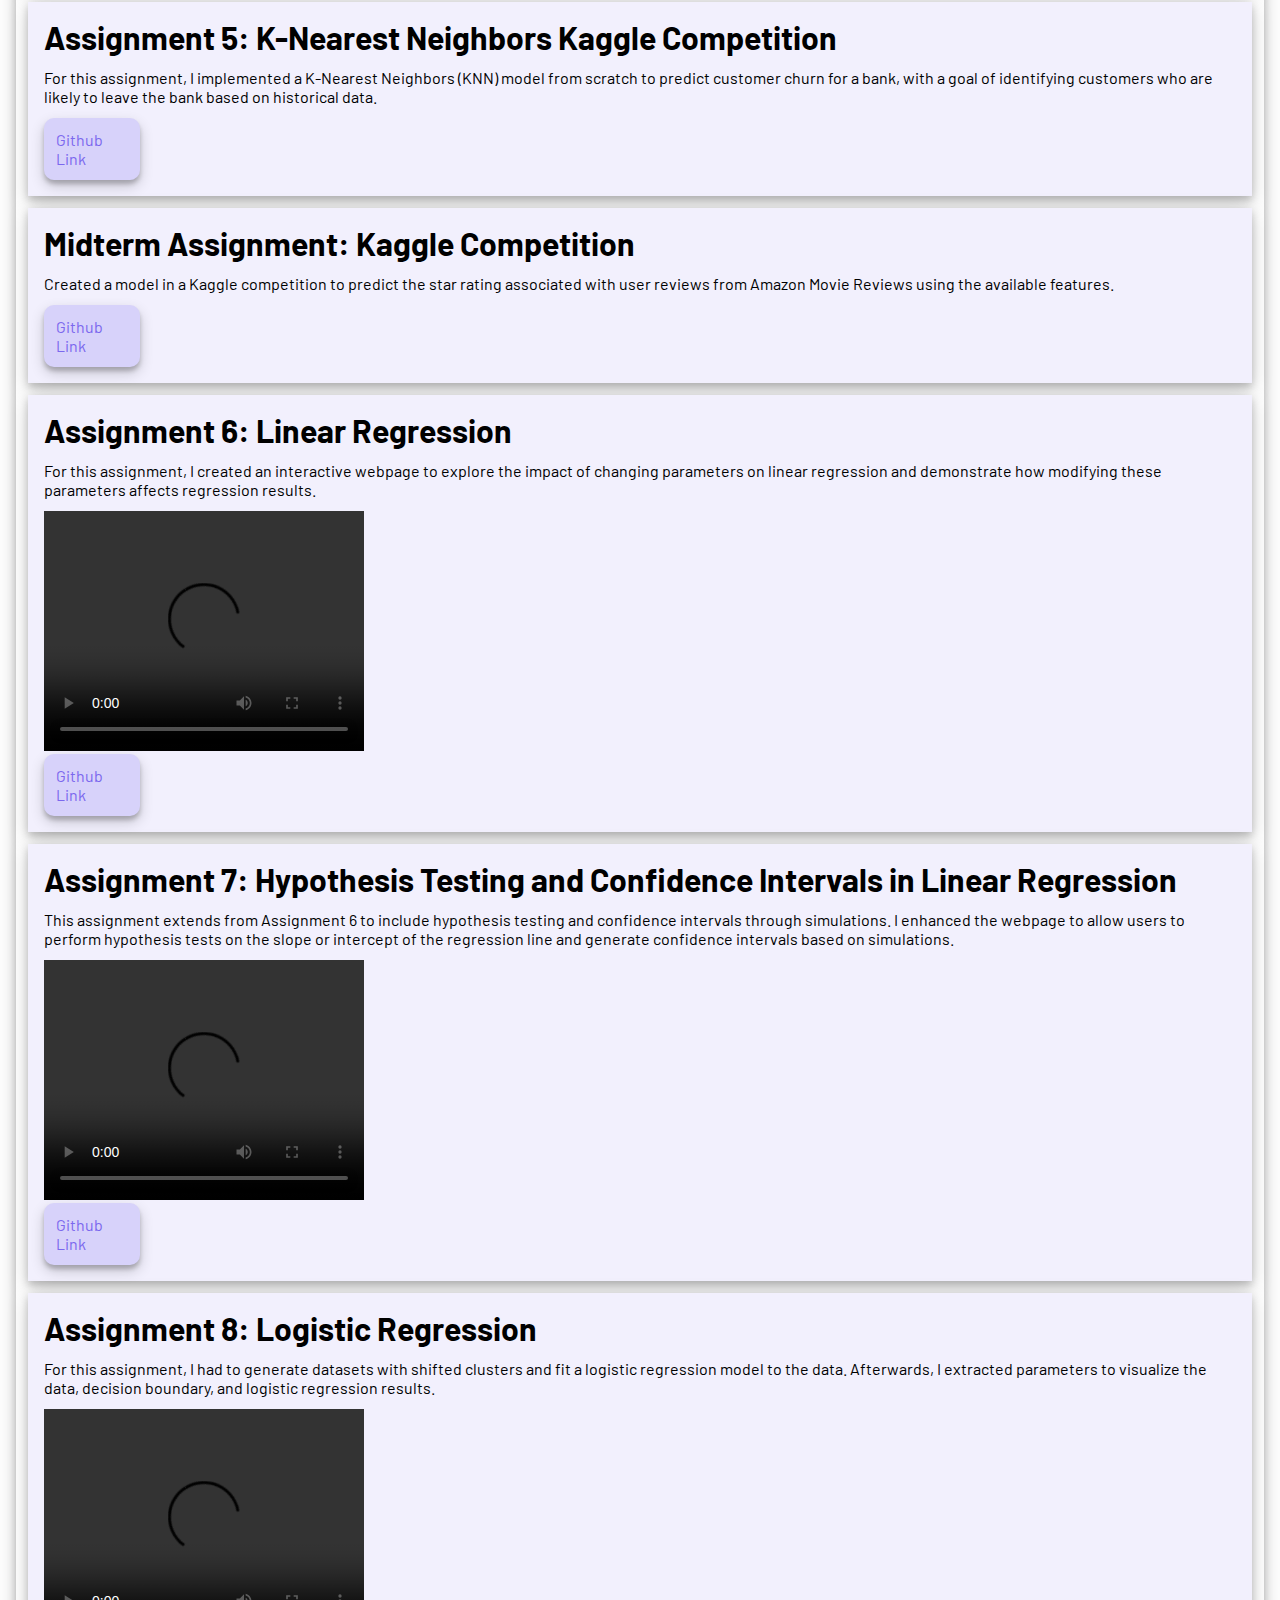
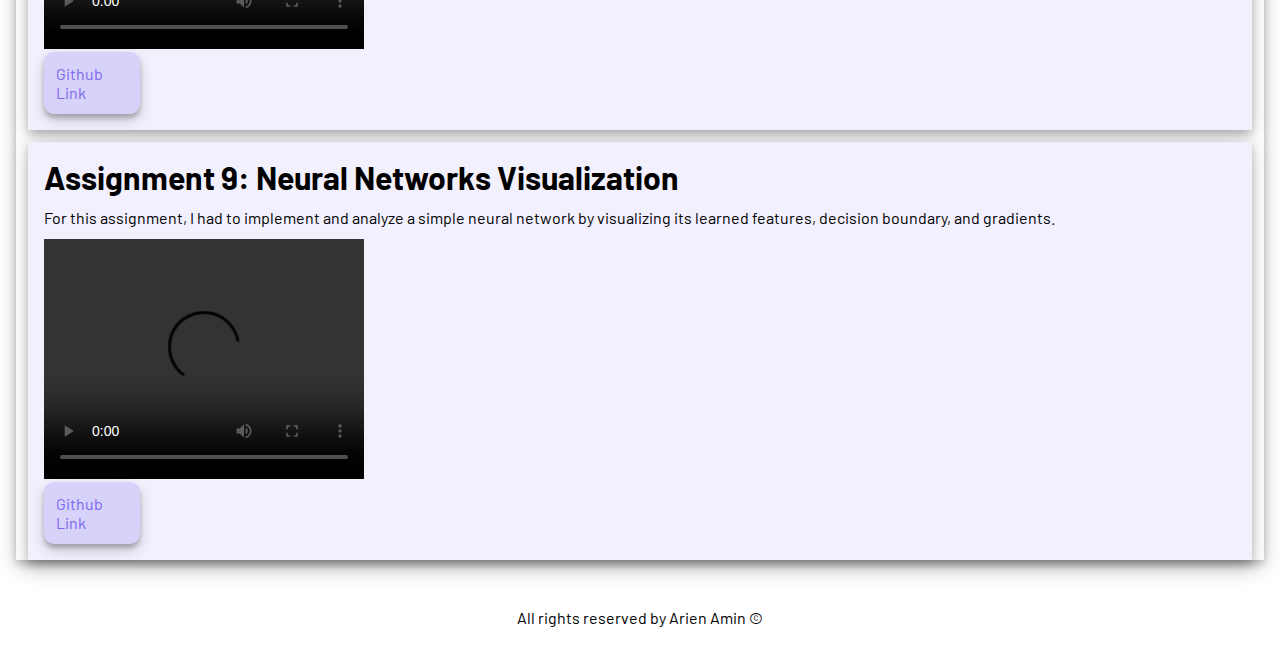
==== commit 6e364a8e: "added assignment 9 code and video" ====
--- a/assignments.html
+++ b/assignments.html
@@ -118,6 +118,17 @@
                 </div>
             </div>
 
+            <div class="assignments-card" data-modal="card10">
+                <h1>Assignment 9: Neural Networks Visualization</h1>
+                <p class="desc">For this assignment, I had to  implement and analyze a simple neural network by visualizing its learned features, decision boundary, and gradients. </p>
+                <video width="320" height="240" controls>
+                    <source src="source/neural-networks-video.mp4" type="video/mp4">
+                </video>
+                <div class="assignment-button">
+                    <a href="https://github.com/arien97/aramin-assignment-9" target="_blank">Github Link</a>
+                </div>
+            </div>
+
         </div>
     </div>
 </main>
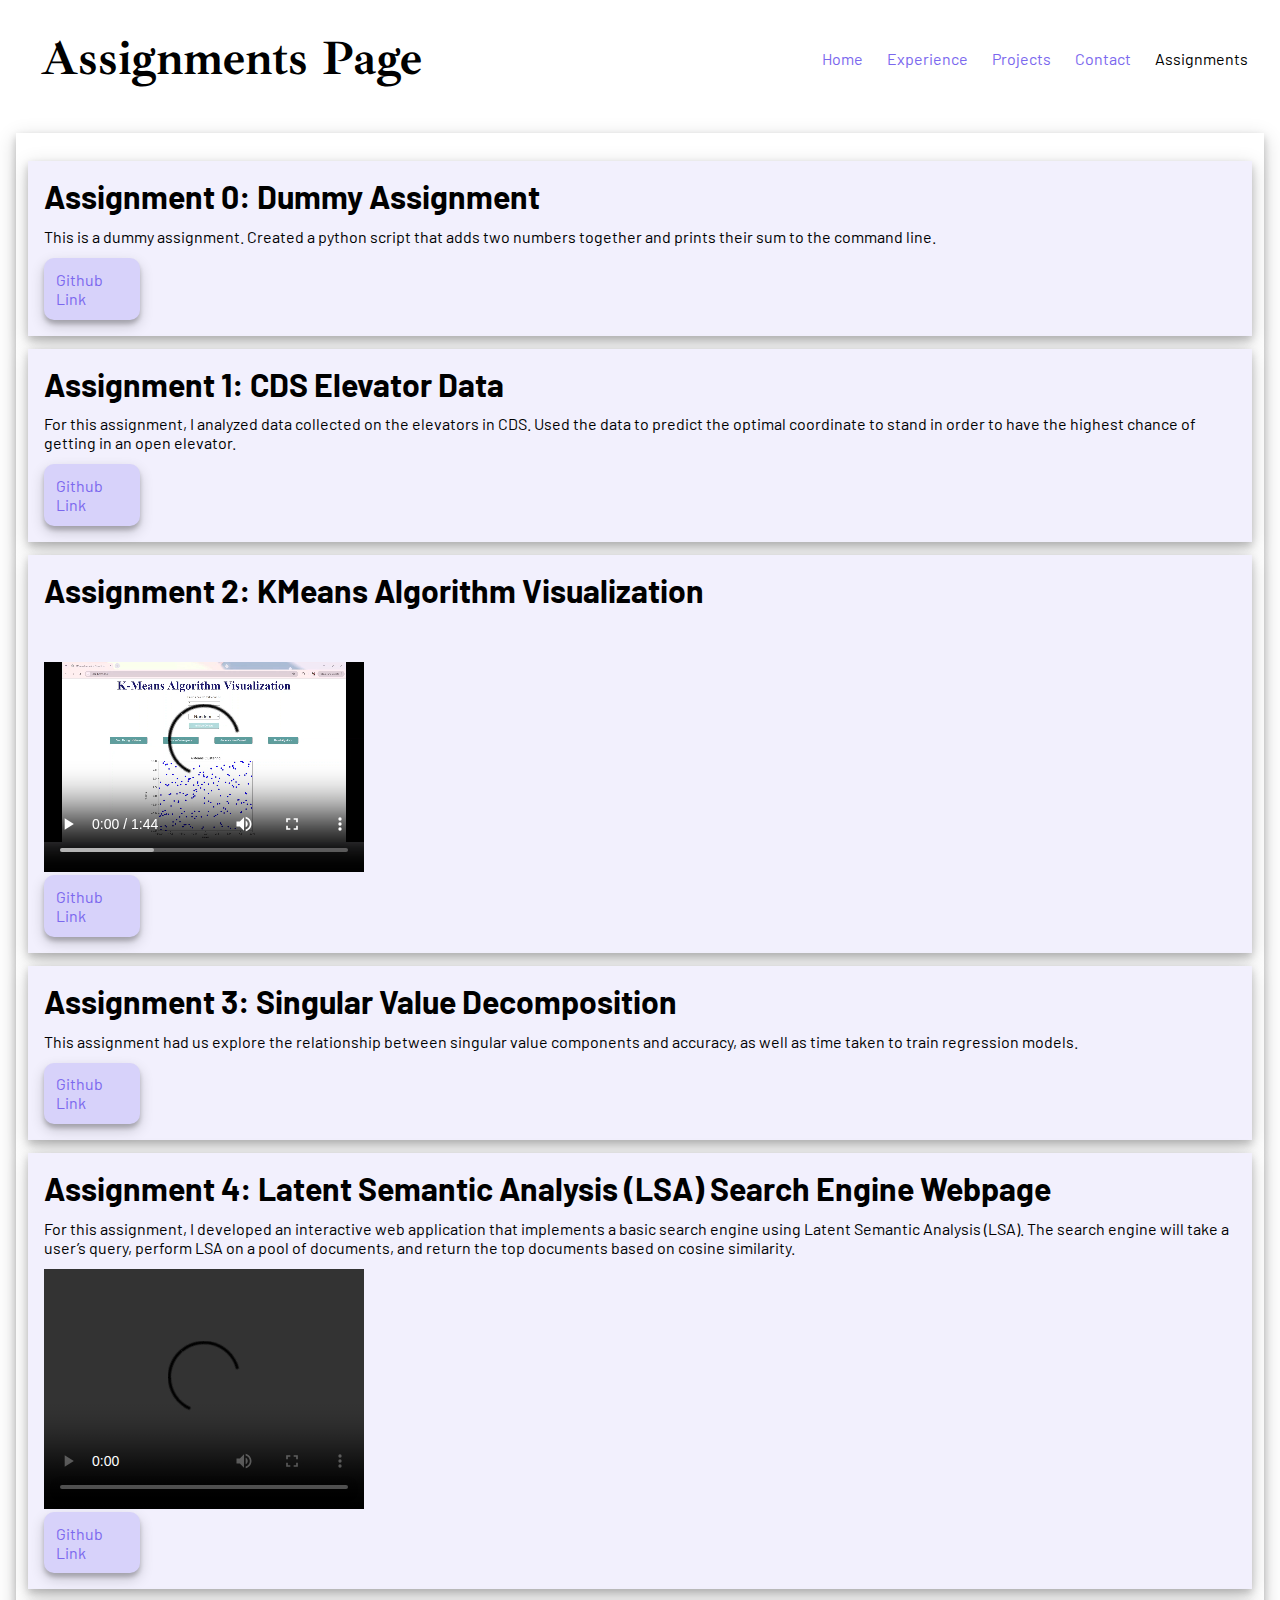
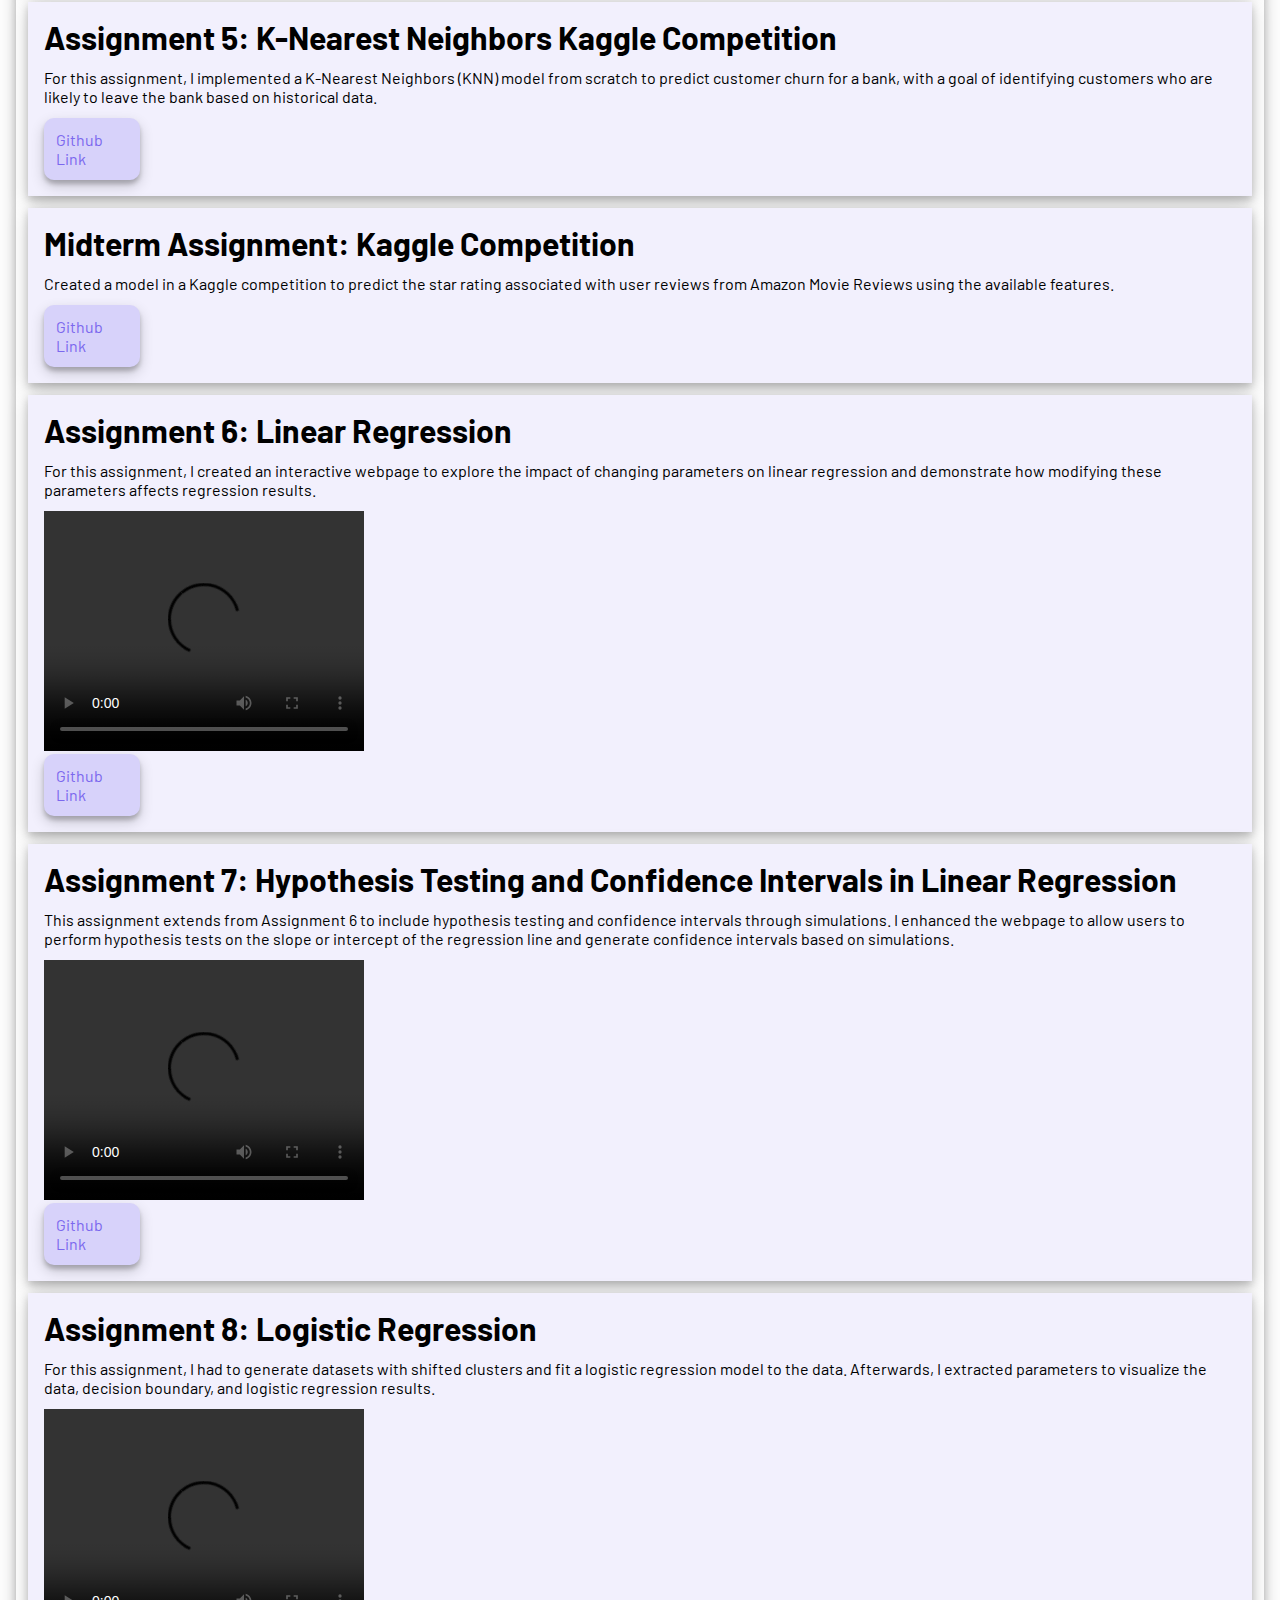
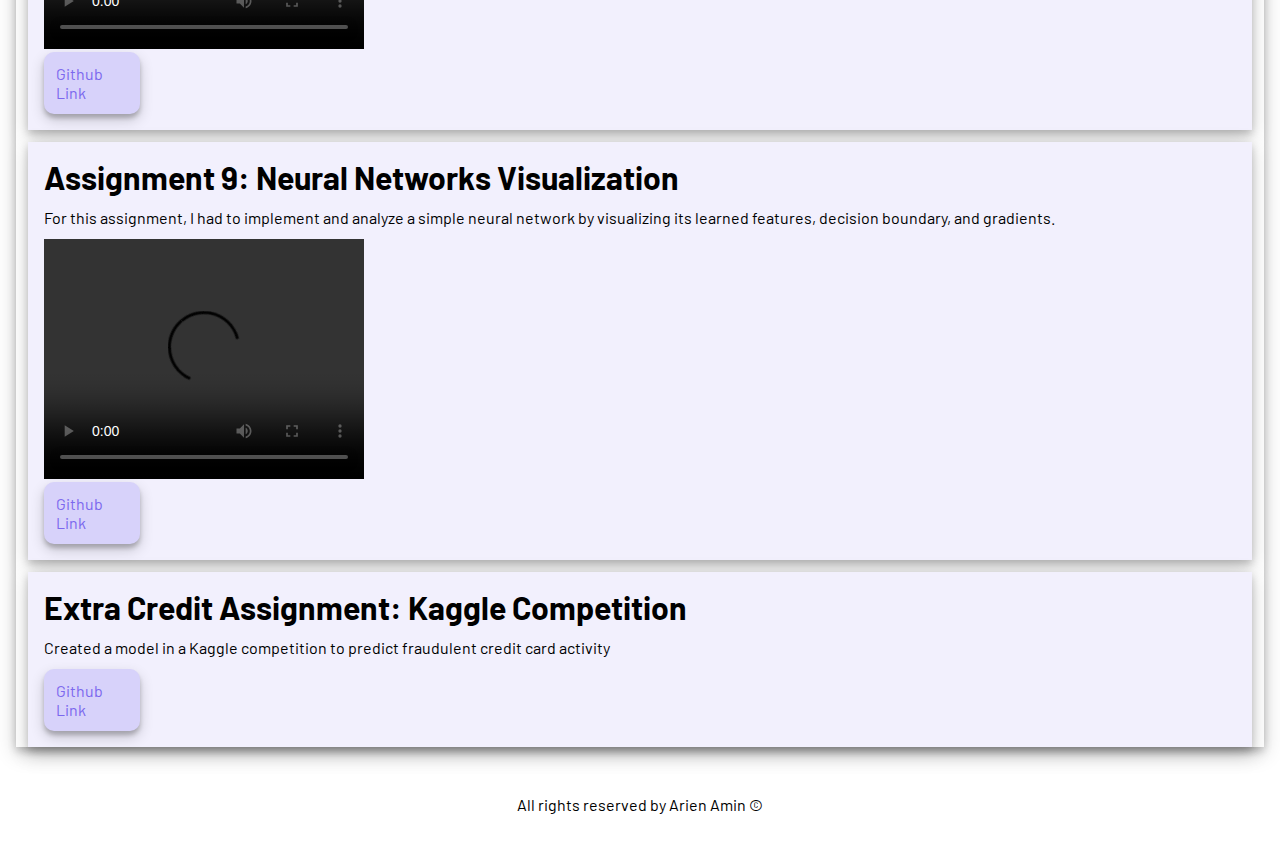
==== commit dbcb59b8: "added extra credit assignment" ====
--- a/assignments.html
+++ b/assignments.html
@@ -129,6 +129,14 @@
                 </div>
             </div>
 
+            <div class="assignments-card" data-modal="card11">
+                <h1>Extra Credit Assignment: Kaggle Competition</h1>
+                <p class="desc">Created a model in a Kaggle competition to predict fraudulent credit card activity</p>
+                <div class="assignment-button">
+                    <a href="https://github.com/arien97/aramin-cs506-extra-credit" target="_blank">Github Link</a>
+                </div>
+            </div>
+
         </div>
     </div>
 </main>
